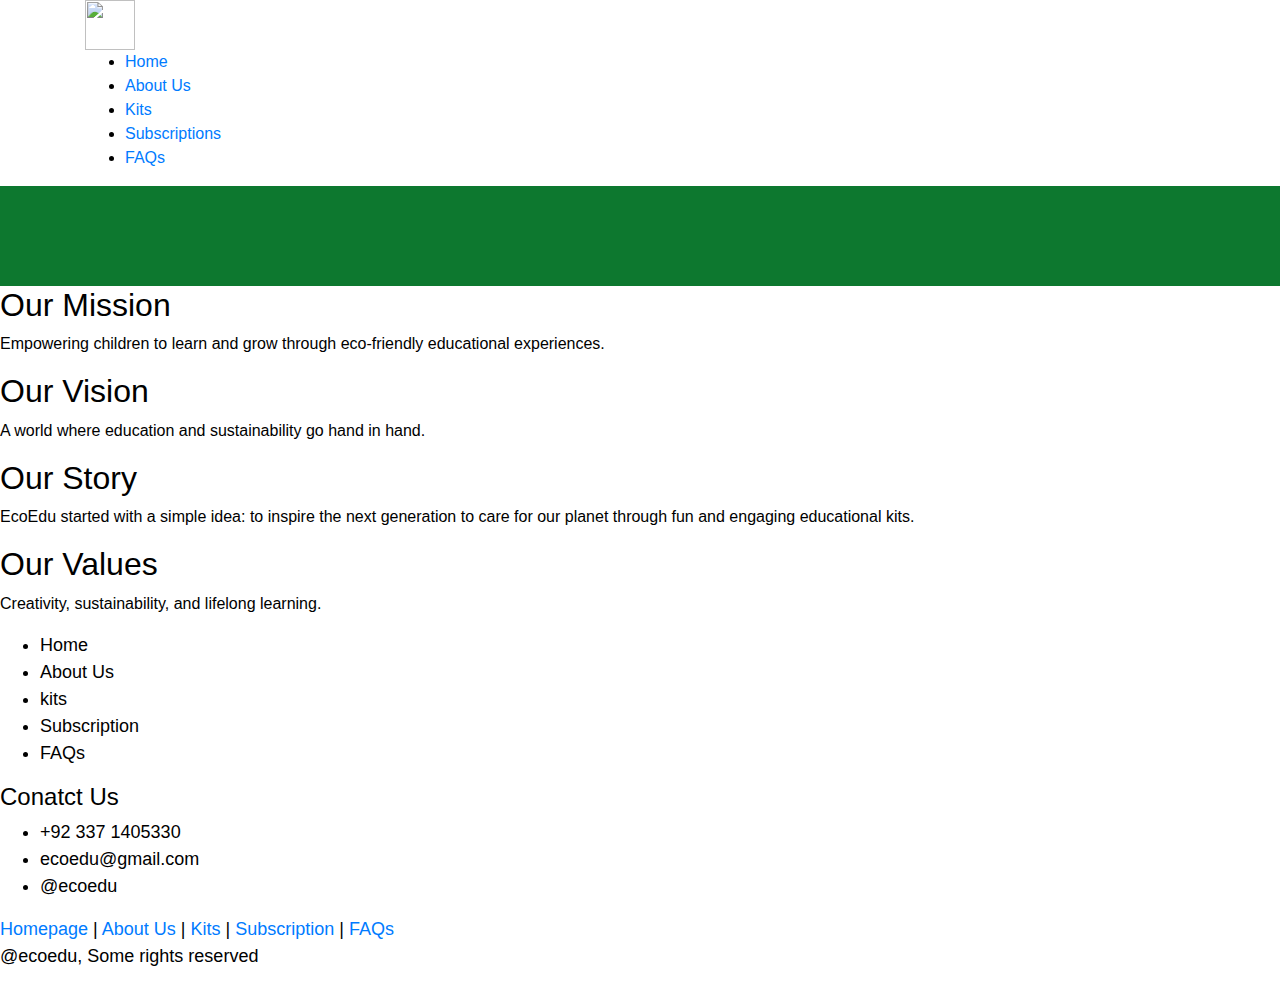
==== about.html @ b4e3701c "3rd commit to about and subscription suggested by fatima" ====
<!DOCTYPE html>
<head>
    <title>About Us</title>
    <link rel="stylesheet" href="about.css">
    <link rel="stylesheet" href="https://maxcdn.bootstrapcdn.com/bootstrap/4.0.0/css/bootstrap.min.css" integrity="sha384-Gn5384xqQ1aoWXA+058RXPxPg6fy4IWvTNh0E263XmFcJlSAwiGgFAW/dAiS6JXm" crossorigin="anonymous">
</head>
<body style="color: black;">
    <nav class="nav">
        <div class="container">
            <div class="logo">
                <img src="logo.jpg" height="50" width="50">
            </div>
            <div id="mainListDiv" class="main_list">
                <ul class="navlinks">
                    <li><a href="index.html">Home</a></li>
                    <li><a href="about.html">About Us</a></li>
                    <li><a href="kits.html">Kits</a></li>
                    <li><a href="subscriptions.html">Subscriptions</a></li>
                    <li><a href="FAQ.html">FAQs</a></li>
                </ul>
            </div>
            <span class="navTrigger">
                <i></i>
                <i></i>
                <i></i>
            </span>
        </div>
    </nav>
    
    <section class="home">
    </section>

    <div style="height: 100px; background-color: #0d782f; width: 100%;"></div>

    <!-- <div style="text-align: center; padding: 4%;">
        <h1>Our Mission</h1>
        <p>Our mission is to inspire young minds to learn and grow in harmony with the environment. We believe that education should not only be fun and engaging but also instill values of sustainability and responsibility towards our planet. By providing eco-friendly educational kits, we aim to nurture the next generation of eco-conscious leaders who will shape a better, greener future.</p>
    </div>
    <div style="text-align: center; padding: 2%;">
        <h1>Our Story</h1>
        <p>EcoEdu was born from a simple idea: to combine education with environmental stewardship. As parents and educators, we recognized the need for hands-on learning experiences that go beyond the classroom and make a real impact on children’s understanding of the world. We wanted to create something meaningful—something that teaches kids about science, technology, engineering, arts, and mathematics (STEAM) while also emphasizing the importance of protecting our environment.From this vision, EcoEdu was created. We started with a commitment to using only sustainable materials—recycled paper, biodegradable plastics, and sustainably sourced wood—to craft each kit. Every box we send out is designed with care, ensuring that it not only educates but also encourages children to think about their role in preserving the planet.</p>
    </div>
    <div style="text-align: center; padding: 2%; ">
        <h1>Our Values</h1>
        <p><b>Sustainability:</b> We are dedicated to minimizing our environmental footprint. All our products are made with eco-friendly materials, and we strive to make every aspect of our business as sustainable as possible.</p>
        <p><b>Education:</b> We believe in the power of learning by doing. Our kits are crafted to spark curiosity, creativity, and critical thinking in young minds.</p>
        <p><b>Community:</b> EcoEdu is more than just a product; it’s a movement. We’re building a community of families, educators, and children who share our commitment to sustainability and learning. Together, we can make a difference.</p>
    </div> -->

    <section class="about-us-section">
        <div class="about-container">
            <div class="about-box">
                <h2>Our Mission</h2>
                <p>Empowering children to learn and grow through eco-friendly educational experiences.</p>
            </div>
            <div class="about-box">
                <h2>Our Vision</h2>
                <p>A world where education and sustainability go hand in hand.</p>
            </div>
            <div class="about-box">
                <h2>Our Story</h2>
                <p>EcoEdu started with a simple idea: to inspire the next generation to care for our planet through fun and engaging educational kits.</p>
            </div>
            <div class="about-box">
                <h2>Our Values</h2>
                <p>Creativity, sustainability, and lifelong learning.</p>
            </div>
        </div>
    </section>

    <footer style="font-size: 18px;">
        <div class="column">
            <ul>
                <li>Home</li>
                <li>About Us</li>
                <li>kits</li>
                <li>Subscription</li>
                <li>FAQs</li>
            </ul>
        </div>
        <div class="column">
            <h4>Conatct Us</h4>
            <ul>
                <li>+92 337 1405330</li>
                <li>ecoedu@gmail.com</li>
                <li>@ecoedu</li>
            </ul>
        </div>
        <a href="index.html">Homepage </a>|
        <a href="about.html">About Us </a>|
        <a href="kits.html">Kits </a>|
        <a href="subscriptions.html">Subscription </a>|
        <a href="FAQ.html">FAQs </a>
        <p>@ecoedu, Some rights reserved</p>
    </footer>
    
    <!-- Jquery needed -->
    <script src="https://ajax.googleapis.com/ajax/libs/jquery/3.1.1/jquery.min.js"></script>
    <script src="js/scripts.js"></script>
    
    <!-- Function used to shrink nav bar removing paddings and adding black background -->
    <script>
        $(window).scroll(function() {
            if ($(document).scrollTop() > 50) {
                $('.nav').addClass('affix');
                console.log("OK");
            } else {
                $('.nav').removeClass('affix');
            }
        });
    </script>
</body>
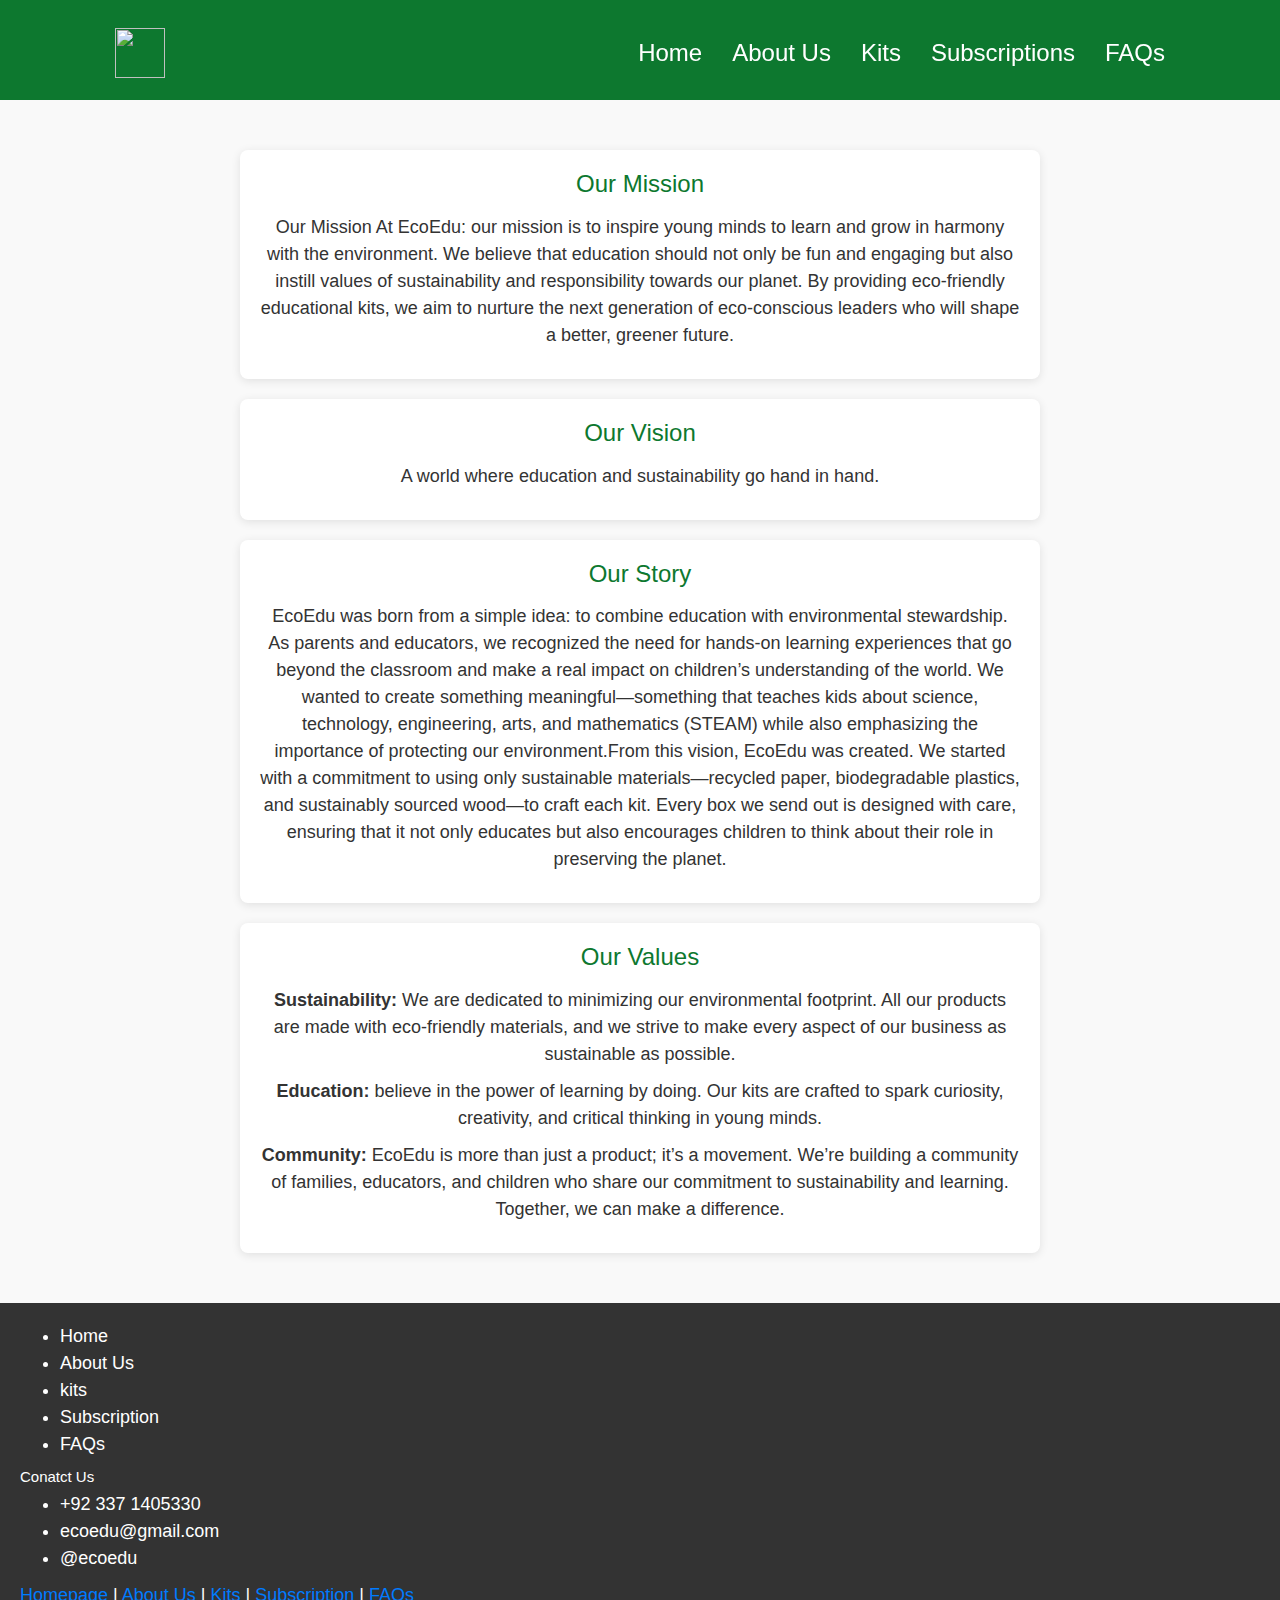
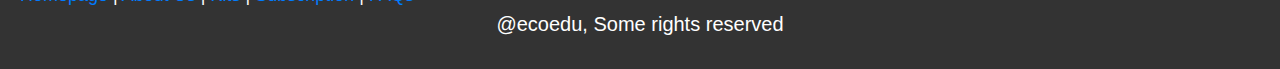
==== commit 32f34711: "4th commit with extending about, confirmed things" ====
--- a/about.html
+++ b/about.html
@@ -51,7 +51,7 @@
         <div class="about-container">
             <div class="about-box">
                 <h2>Our Mission</h2>
-                <p>Empowering children to learn and grow through eco-friendly educational experiences.</p>
+                <p>Our Mission At EcoEdu: our mission is to inspire young minds to learn and grow in harmony with the environment. We believe that education should not only be fun and engaging but also instill values of sustainability and responsibility towards our planet. By providing eco-friendly educational kits, we aim to nurture the next generation of eco-conscious leaders who will shape a better, greener future.</p>
             </div>
             <div class="about-box">
                 <h2>Our Vision</h2>
@@ -59,11 +59,13 @@
             </div>
             <div class="about-box">
                 <h2>Our Story</h2>
-                <p>EcoEdu started with a simple idea: to inspire the next generation to care for our planet through fun and engaging educational kits.</p>
+                <p>EcoEdu was born from a simple idea: to combine education with environmental stewardship. As parents and educators, we recognized the need for hands-on learning experiences that go beyond the classroom and make a real impact on children’s understanding of the world. We wanted to create something meaningful—something that teaches kids about science, technology, engineering, arts, and mathematics (STEAM) while also emphasizing the importance of protecting our environment.From this vision, EcoEdu was created. We started with a commitment to using only sustainable materials—recycled paper, biodegradable plastics, and sustainably sourced wood—to craft each kit. Every box we send out is designed with care, ensuring that it not only educates but also encourages children to think about their role in preserving the planet.</p>
             </div>
             <div class="about-box">
                 <h2>Our Values</h2>
-                <p>Creativity, sustainability, and lifelong learning.</p>
+                <p><b>Sustainability: </b>We are dedicated to minimizing our environmental footprint. All our products are made with eco-friendly materials, and we strive to make every aspect of our business as sustainable as possible.</p>
+                <p><b>Education: </b> believe in the power of learning by doing. Our kits are crafted to spark curiosity, creativity, and critical thinking in young minds.</p>
+                <p><b>Community: </b>EcoEdu is more than just a product; it’s a movement. We’re building a community of families, educators, and children who share our commitment to sustainability and learning. Together, we can make a difference.</p>
             </div>
         </div>
     </section>
--- a/about.css
+++ b/about.css
@@ -0,0 +1,407 @@
+@import url('https://fonts.googleapis.com/css?family=Quicksand:400,500,700');
+html,
+body {
+    margin: 0;
+    padding: 0;
+    box-sizing: border-box;
+    font-family: "Quicksand", sans-serif;
+    font-size: 62.5%;
+    font-size: 10px;
+}
+/*-- Inspiration taken from abdo steif -->
+/* --> https://codepen.io/abdosteif/pen/bRoyMb?editors=1100*/
+
+/* Navbar section */
+
+.nav {
+    width: 100%;
+    height: 65px;
+    position: fixed;
+    line-height: 65px;
+    text-align: center;
+}
+
+.nav div.logo {
+    float: left;
+    width: auto;
+    height: auto;
+    padding-left: 3rem;
+}
+
+.nav div.main_list {
+    height: 65px;
+    float: right;
+}
+
+.nav div.main_list ul {
+    width: 100%;
+    height: 65px;
+    display: flex;
+    list-style: none;
+    margin: 0;
+    padding: 0;
+}
+
+.nav div.main_list ul li {
+    width: auto;
+    height: 65px;
+    padding: 0;
+    padding-right: 3rem;
+}
+
+.nav div.main_list ul li a {
+    text-decoration: none;
+    color: white;
+    line-height: 65px;
+    font-size: 2.4rem;
+}
+
+.nav div.main_list ul li a:hover {
+    color: #00E676;
+}
+
+
+/* Home section */
+
+
+.navTrigger {
+    display: none;
+}
+
+.nav {
+    padding-top: 20px;
+    padding-bottom: 20px;
+    -webkit-transition: all 0.4s ease;
+    transition: all 0.4s ease;
+}
+
+
+/* Media qurey section */
+
+@media screen and (min-width: 768px) and (max-width: 1024px) {
+    .container {
+        margin: 0;
+    }
+}
+
+@media screen and (max-width:768px) {
+    .navTrigger {
+        display: block;
+    }
+    .nav div.logo {
+        margin-left: 15px;
+    }
+    .nav div.main_list {
+        width: 100%;
+        height: 0;
+        overflow: hidden;
+    }
+    .nav div.show_list {
+        height: auto;
+        display: none;
+    }
+    .nav div.main_list ul {
+        flex-direction: column;
+        width: 100%;
+        height: 100vh;
+        right: 0;
+        left: 0;
+        bottom: 0;
+        background-color: grey;
+        /*same background color of navbar*/
+        background-position: center top;
+    }
+    .nav div.main_list ul li {
+        width: 100%;
+        text-align: center;
+    }
+    .nav div.main_list ul li a {
+        text-align: center;
+        width: 100%;
+        font-size: 3rem;
+        padding: 20px;
+    }
+    .nav div.media_button {
+        display: block;
+    }
+}
+
+
+/* Animation */
+/* Inspiration taken from Dicson https://codemyui.com/simple-hamburger-menu-x-mark-animation/ */
+
+.navTrigger {
+    cursor: pointer;
+    width: 30px;
+    height: 25px;
+    margin: auto;
+    position: absolute;
+    right: 30px;
+    top: 0;
+    bottom: 0;
+}
+
+.navTrigger i {
+    background-color: black;
+    border-radius: 2px;
+    content: '';
+    display: block;
+    width: 100%;
+    height: 4px;
+}
+
+.navTrigger i:nth-child(1) {
+    -webkit-animation: outT 0.8s backwards;
+    animation: outT 0.8s backwards;
+    -webkit-animation-direction: reverse;
+    animation-direction: reverse;
+}
+
+.navTrigger i:nth-child(2) {
+    margin: 5px 0;
+    -webkit-animation: outM 0.8s backwards;
+    animation: outM 0.8s backwards;
+    -webkit-animation-direction: reverse;
+    animation-direction: reverse;
+}
+
+.navTrigger i:nth-child(3) {
+    -webkit-animation: outBtm 0.8s backwards;
+    animation: outBtm 0.8s backwards;
+    -webkit-animation-direction: reverse;
+    animation-direction: reverse;
+}
+
+.navTrigger.active i:nth-child(1) {
+    -webkit-animation: inT 0.8s forwards;
+    animation: inT 0.8s forwards;
+}
+
+.navTrigger.active i:nth-child(2) {
+    -webkit-animation: inM 0.8s forwards;
+    animation: inM 0.8s forwards;
+}
+
+.navTrigger.active i:nth-child(3) {
+    -webkit-animation: inBtm 0.8s forwards;
+    animation: inBtm 0.8s forwards;
+}
+
+@-webkit-keyframes inM {
+    50% {
+        -webkit-transform: rotate(0deg);
+    }
+    100% {
+        -webkit-transform: rotate(45deg);
+    }
+}
+
+@keyframes inM {
+    50% {
+        transform: rotate(0deg);
+    }
+    100% {
+        transform: rotate(45deg);
+    }
+}
+
+@-webkit-keyframes outM {
+    50% {
+        -webkit-transform: rotate(0deg);
+    }
+    100% {
+        -webkit-transform: rotate(45deg);
+    }
+}
+
+@keyframes outM {
+    50% {
+        transform: rotate(0deg);
+    }
+    100% {
+        transform: rotate(45deg);
+    }
+}
+
+@-webkit-keyframes inT {
+    0% {
+        -webkit-transform: translateY(0px) rotate(0deg);
+    }
+    50% {
+        -webkit-transform: translateY(9px) rotate(0deg);
+    }
+    100% {
+        -webkit-transform: translateY(9px) rotate(135deg);
+    }
+}
+
+@keyframes inT {
+    0% {
+        transform: translateY(0px) rotate(0deg);
+    }
+    50% {
+        transform: translateY(9px) rotate(0deg);
+    }
+    100% {
+        transform: translateY(9px) rotate(135deg);
+    }
+}
+
+@-webkit-keyframes outT {
+    0% {
+        -webkit-transform: translateY(0px) rotate(0deg);
+    }
+    50% {
+        -webkit-transform: translateY(9px) rotate(0deg);
+    }
+    100% {
+        -webkit-transform: translateY(9px) rotate(135deg);
+    }
+}
+
+@keyframes outT {
+    0% {
+        transform: translateY(0px) rotate(0deg);
+    }
+    50% {
+        transform: translateY(9px) rotate(0deg);
+    }
+    100% {
+        transform: translateY(9px) rotate(135deg);
+    }
+}
+
+@-webkit-keyframes inBtm {
+    0% {
+        -webkit-transform: translateY(0px) rotate(0deg);
+    }
+    50% {
+        -webkit-transform: translateY(-9px) rotate(0deg);
+    }
+    100% {
+        -webkit-transform: translateY(-9px) rotate(135deg);
+    }
+}
+
+@keyframes inBtm {
+    0% {
+        transform: translateY(0px) rotate(0deg);
+    }
+    50% {
+        transform: translateY(-9px) rotate(0deg);
+    }
+    100% {
+        transform: translateY(-9px) rotate(135deg);
+    }
+}
+
+@-webkit-keyframes outBtm {
+    0% {
+        -webkit-transform: translateY(0px) rotate(0deg);
+    }
+    50% {
+        -webkit-transform: translateY(-9px) rotate(0deg);
+    }
+    100% {
+        -webkit-transform: translateY(-9px) rotate(135deg);
+    }
+}
+
+@keyframes outBtm {
+    0% {
+        transform: translateY(0px) rotate(0deg);
+    }
+    50% {
+        transform: translateY(-9px) rotate(0deg);
+    }
+    100% {
+        transform: translateY(-9px) rotate(135deg);
+    }
+}
+
+.affix {
+    padding: 0;
+    background-color: #0d782f;
+}
+
+
+
+.myH2 {
+  text-align:center;
+  font-size: 4rem;
+}
+.myP {
+  text-align: justify;
+  padding-left:15%;
+  padding-right:15%;
+  font-size: 20px;
+}
+@media all and (max-width:700px){
+  .myP {
+    padding:2%;
+  }
+}
+
+p {
+    text-align: center;
+    font-size: 20px;
+}
+h1 {
+    text-align: center;
+    font-size: 40px;
+}
+
+.center {
+    display: block;
+    margin-left: auto;
+    margin-right: auto;
+    width: 50%;
+
+}
+
+footer {
+    display: flex;
+    justify-content: space-around;
+    background-color: #333;
+    color: #fff;
+    padding: 20px;
+}
+
+.column {
+    width: 30%;
+}
+
+.about-us-section {
+    background-color: #f9f9f9;
+    padding: 50px 0;
+}
+
+.about-container {
+    display: flex;
+    flex-direction: column;
+    align-items: center;
+    gap: 20px;
+    max-width: 800px;
+    margin: 0 auto;
+    text-align: center;
+}
+
+.about-box {
+    background-color: #ffffff;
+    padding: 20px;
+    border-radius: 8px;
+    box-shadow: 0 2px 10px rgba(0, 0, 0, 0.1);
+    width: 100%;
+}
+
+.about-box h2 {
+    font-size: 2.4rem;
+    color: #0d782f;
+    margin-bottom: 15px;
+}
+
+.about-box p {
+    font-size: 1.8rem;
+    color: #333;
+    line-height: 1.6;
+}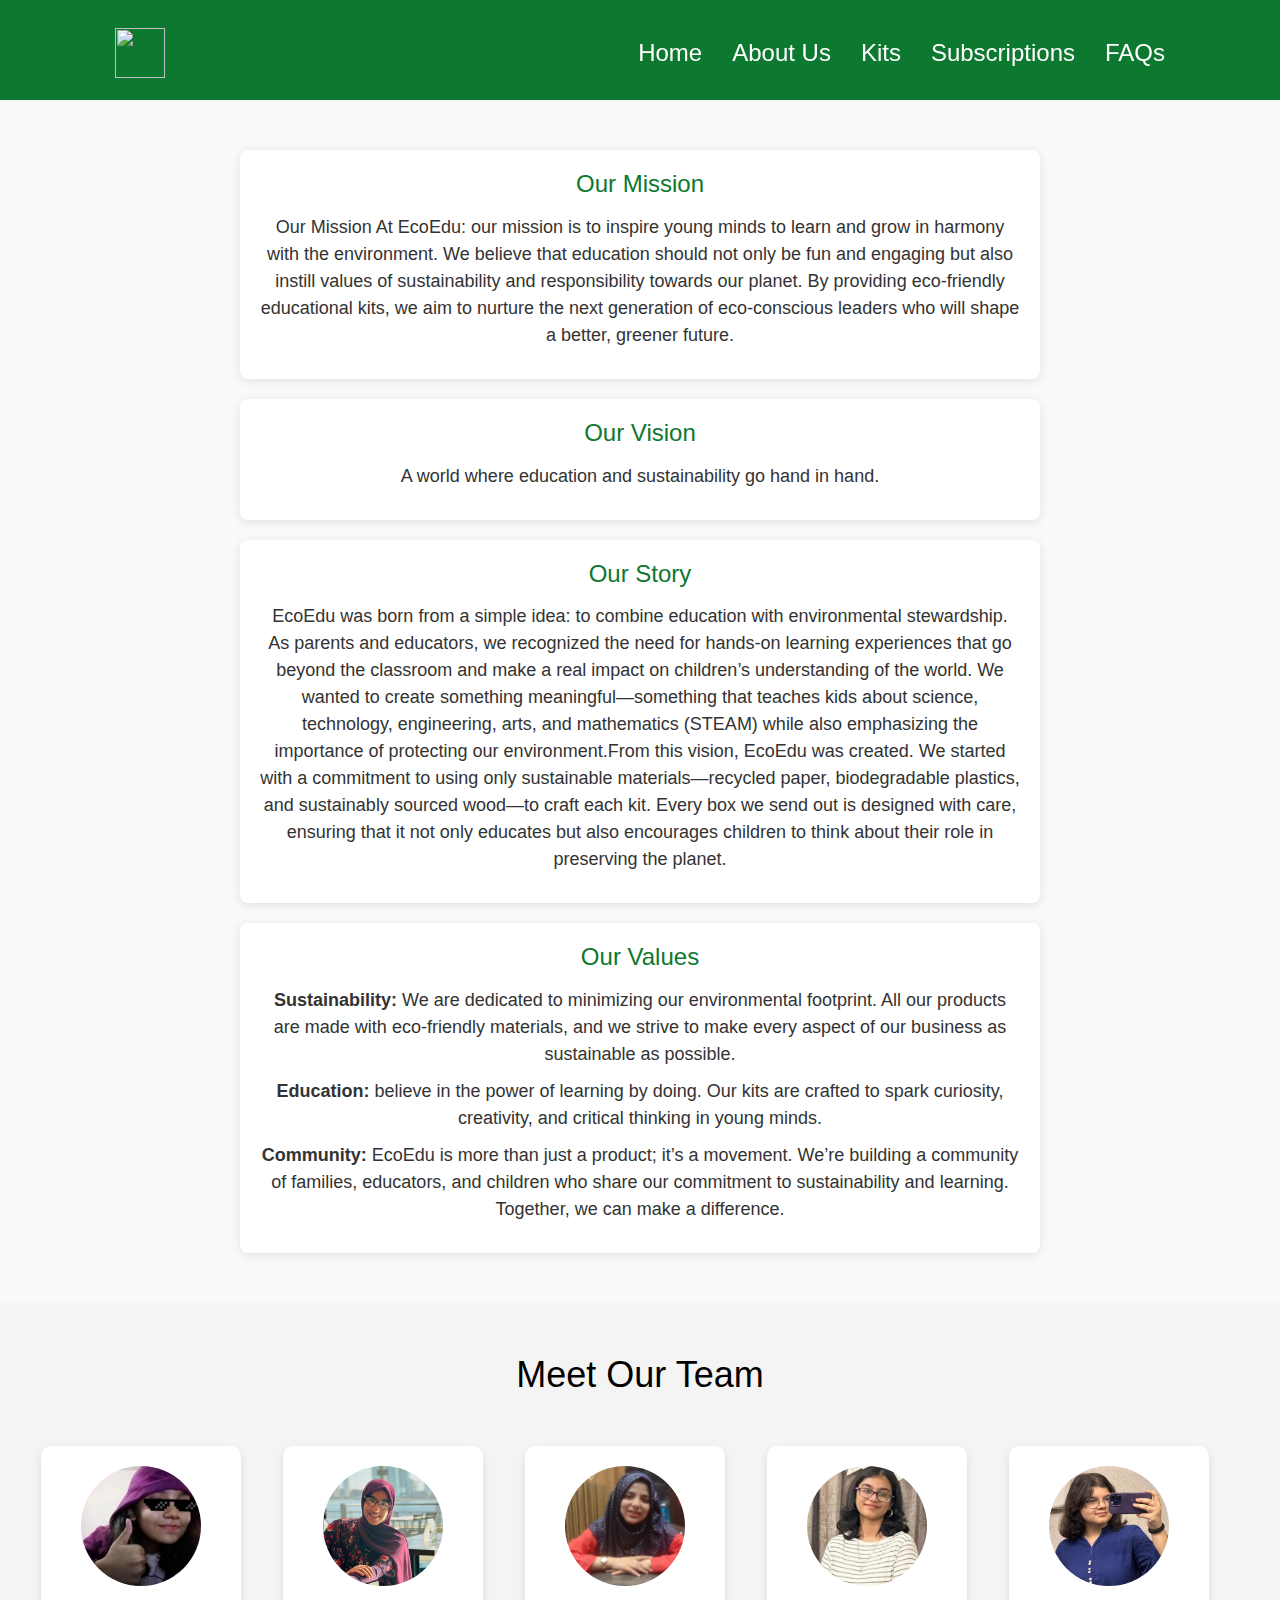
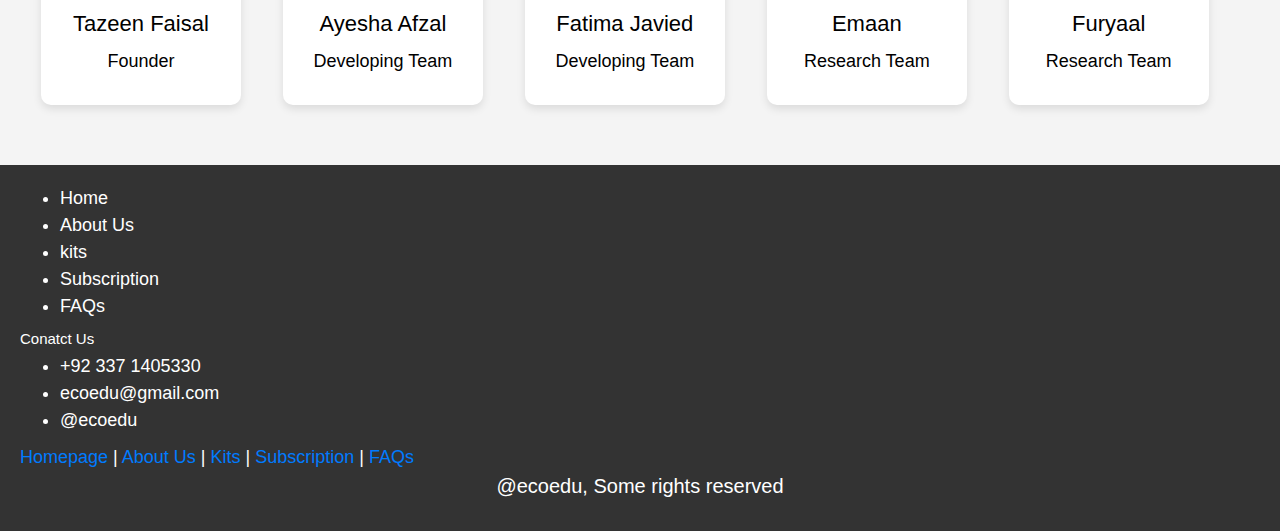
==== commit e94fe5ff: "these were the final final changes" ====
--- a/about.html
+++ b/about.html
@@ -70,6 +70,39 @@
         </div>
     </section>
 
+
+    <div class="team-section">
+        <h2>Meet Our Team</h2>
+        <div class="team-container">
+            <div class="team-member">
+                <img src="tazeen.jpg" alt="Tazeen Faisal">
+                <h3>Tazeen Faisal</h3>
+                <p>Founder</p>
+            </div>
+            <div class="team-member">
+                <img src="ayesha.JPG" alt="Ayesha Afzal">
+                <h3>Ayesha Afzal</h3>
+                <p>Developing Team</p>
+            </div>
+            <div class="team-member">
+                <img src="fatima.JPG" alt="Fatima Javied">
+                <h3>Fatima Javied</h3>
+                <p>Developing Team</p>
+            </div>
+            <div class="team-member">
+                <img src="emaan.jpg" alt="Emaan">
+                <h3>Emaan</h3>
+                <p>Research Team</p>
+            </div>
+            <div class="team-member">
+                <img src="furyaal.jpg" alt="Furyaal">
+                <h3>Furyaal</h3>
+                <p>Research Team</p>
+        </div>
+    </div>
+</div>
+
+
     <footer style="font-size: 18px;">
         <div class="column">
             <ul>
--- a/about.css
+++ b/about.css
@@ -404,4 +404,49 @@
     font-size: 1.8rem;
     color: #333;
     line-height: 1.6;
+}
+
+.team-section {
+    text-align: center;
+    padding: 50px 20px;
+    background-color: #f4f4f4;
+}
+
+.team-section h2 {
+    font-size: 36px;
+    margin-bottom: 40px;
+}
+
+.team-container {
+    display: flex;
+    justify-content: space-around;
+    flex-wrap: wrap;
+}
+
+.team-member {
+    background-color: #ffffff;
+    padding: 20px;
+    margin: 10px;
+    border-radius: 10px;
+    box-shadow: 0 4px 8px rgba(0, 0, 0, 0.1);
+    text-align: center;
+    width: 200px;
+}
+
+.team-member img {
+    border-radius: 50%;
+    width: 120px;
+    height: 120px;
+    object-fit: cover;
+    margin-bottom: 15px;
+}
+
+.team-member h3 {
+    font-size: 22px;
+    margin: 10px 0;
+}
+
+.team-member p {
+    font-size: 18px;
+    color: #666666;
 }